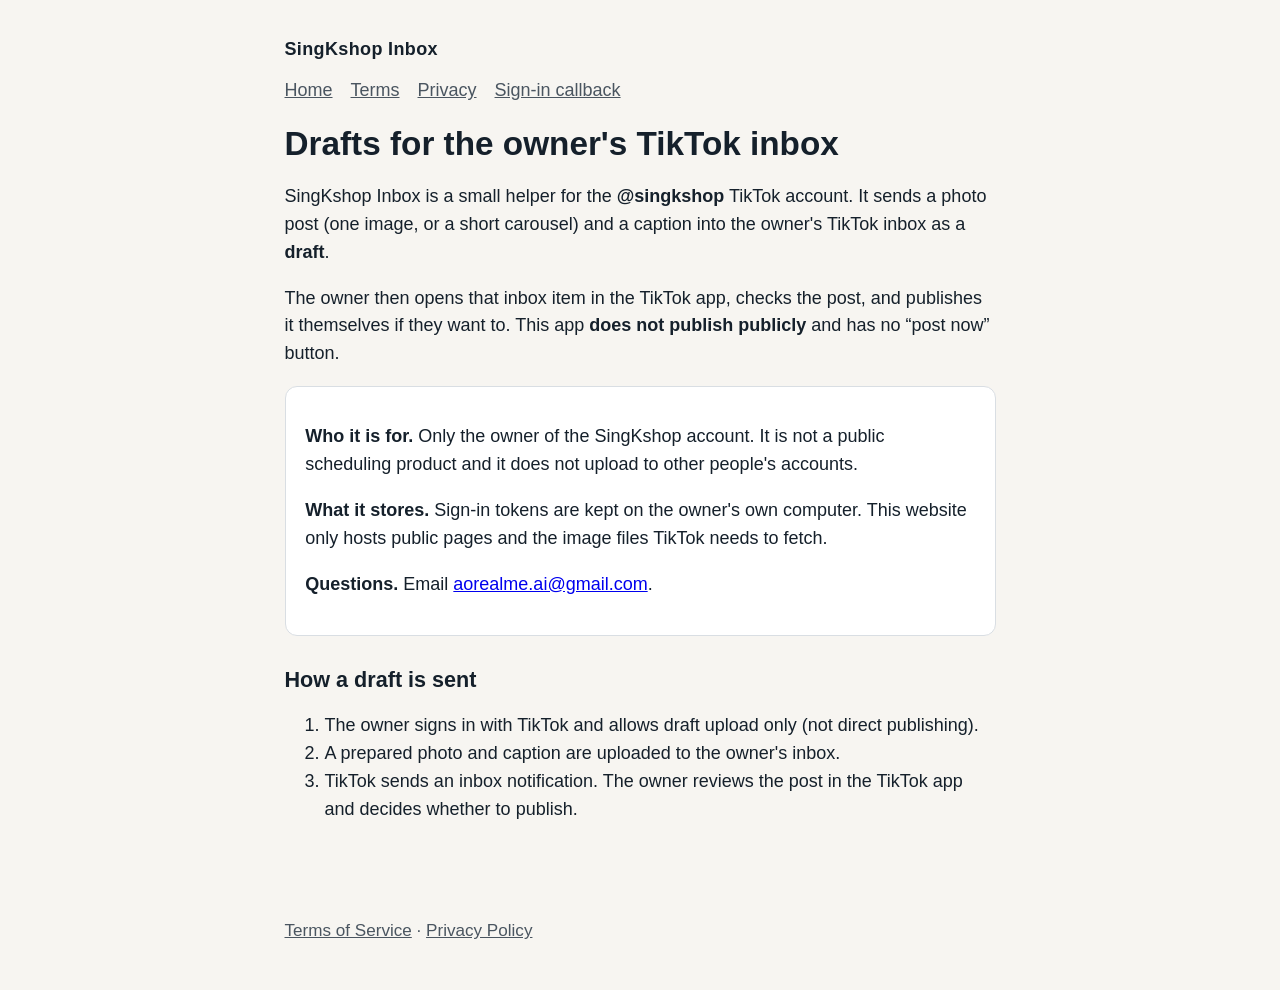
==== index.html @ 6dd03def "Initial site" ====
<!DOCTYPE html>
<html lang="en">
<head>
  <meta charset="utf-8">
  <meta name="viewport" content="width=device-width, initial-scale=1">
  <title>SingKshop Inbox</title>
  <link rel="stylesheet" href="style.css">
  <meta name="description" content="Sends photo drafts to the owner's own TikTok inbox for manual review. Does not publish posts.">
</head>
<body>
  <header>
    <a class="brand" href="index.html">SingKshop Inbox</a>
    <nav>
      <a href="index.html">Home</a>
      <a href="terms.html">Terms</a>
      <a href="privacy.html">Privacy</a>
      <a href="callback.html">Sign-in callback</a>
    </nav>
  </header>
  <main>
    <h1>Drafts for the owner's TikTok inbox</h1>
    <p>SingKshop Inbox is a small helper for the <strong>@singkshop</strong> TikTok account. It sends a photo post (one image, or a short carousel) and a caption into the owner's TikTok inbox as a <strong>draft</strong>.</p>
    <p>The owner then opens that inbox item in the TikTok app, checks the post, and publishes it themselves if they want to. This app <strong>does not publish publicly</strong> and has no “post now” button.</p>
    <div class="card">
      <p><strong>Who it is for.</strong> Only the owner of the SingKshop account. It is not a public scheduling product and it does not upload to other people's accounts.</p>
      <p><strong>What it stores.</strong> Sign-in tokens are kept on the owner's own computer. This website only hosts public pages and the image files TikTok needs to fetch.</p>
      <p><strong>Questions.</strong> Email <a href="mailto:aorealme.ai@gmail.com">aorealme.ai@gmail.com</a>.</p>
    </div>
    <h2>How a draft is sent</h2>
    <ol>
      <li>The owner signs in with TikTok and allows draft upload only (not direct publishing).</li>
      <li>A prepared photo and caption are uploaded to the owner's inbox.</li>
      <li>TikTok sends an inbox notification. The owner reviews the post in the TikTok app and decides whether to publish.</li>
    </ol>
  </main>
  <footer>
    <a href="terms.html">Terms of Service</a>
    ·
    <a href="privacy.html">Privacy Policy</a>
  </footer>
</body>
</html>
---- style.css ----
:root {
  color-scheme: light;
  --ink: #15202b;
  --muted: #4a5560;
  --line: #d9dee3;
  --bg: #f7f5f1;
  --card: #ffffff;
  --accent: #111111;
}
* { box-sizing: border-box; }
html, body {
  margin: 0;
  padding: 0;
  background: var(--bg);
  color: var(--ink);
  font: 18px/1.55 "Helvetica Neue", Helvetica, Arial, sans-serif;
}
header, main, footer {
  max-width: 42rem;
  margin: 0 auto;
  padding: 1.25rem 1.25rem;
}
header {
  padding-top: 2rem;
  padding-bottom: 0;
}
header a.brand {
  color: var(--ink);
  text-decoration: none;
  font-weight: 700;
  letter-spacing: 0.02em;
}
nav {
  margin-top: 0.75rem;
  display: flex;
  gap: 1rem;
  flex-wrap: wrap;
}
nav a { color: var(--muted); }
main { padding-top: 1rem; padding-bottom: 3rem; }
h1, h2 { line-height: 1.25; }
h1 { font-size: 1.85rem; margin: 0 0 0.75rem; }
h2 { font-size: 1.2rem; margin: 1.75rem 0 0.5rem; }
p, li { color: var(--ink); }
.muted, footer { color: var(--muted); font-size: 0.95rem; }
.card {
  background: var(--card);
  border: 1px solid var(--line);
  border-radius: 12px;
  padding: 1rem 1.1rem;
}
code, .code {
  font-family: ui-monospace, SFMono-Regular, Menlo, Consolas, monospace;
  font-size: 0.92em;
  word-break: break-all;
}
button, .copy {
  appearance: none;
  border: 1px solid var(--ink);
  background: var(--ink);
  color: #fff;
  border-radius: 8px;
  padding: 0.45rem 0.8rem;
  cursor: pointer;
  font: inherit;
}
footer { padding-bottom: 2.5rem; }
footer a { color: var(--muted); }
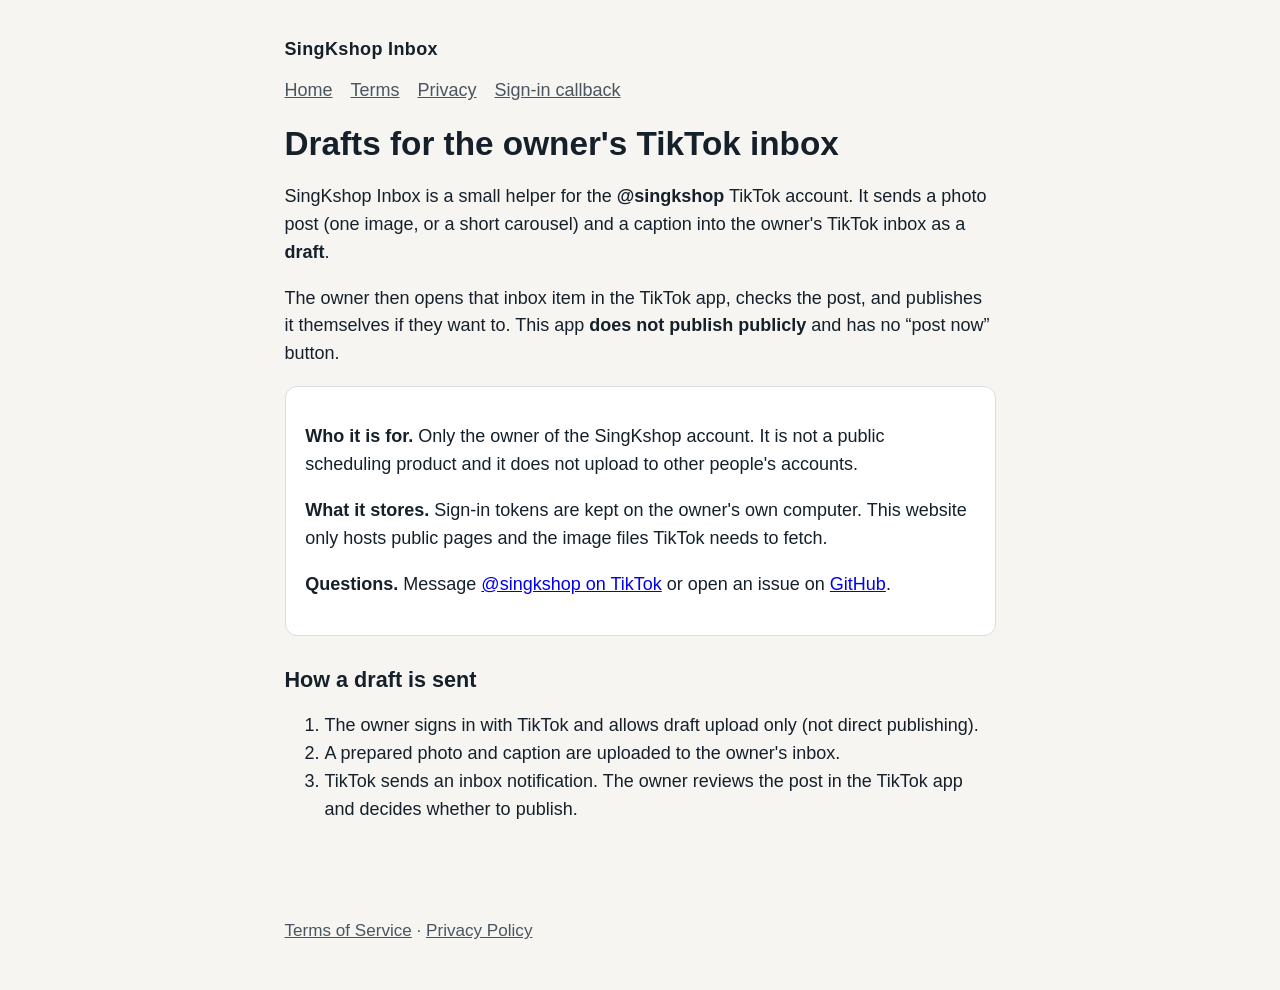
==== commit 739b4a34: "Remove email, add noindex" ====
--- a/index.html
+++ b/index.html
@@ -1,6 +1,7 @@
 <!DOCTYPE html>
 <html lang="en">
 <head>
+  <meta name="robots" content="noindex, nofollow, noarchive">
   <meta charset="utf-8">
   <meta name="viewport" content="width=device-width, initial-scale=1">
   <title>SingKshop Inbox</title>
@@ -24,7 +25,7 @@
     <div class="card">
       <p><strong>Who it is for.</strong> Only the owner of the SingKshop account. It is not a public scheduling product and it does not upload to other people's accounts.</p>
       <p><strong>What it stores.</strong> Sign-in tokens are kept on the owner's own computer. This website only hosts public pages and the image files TikTok needs to fetch.</p>
-      <p><strong>Questions.</strong> Email <a href="mailto:aorealme.ai@gmail.com">aorealme.ai@gmail.com</a>.</p>
+      <p><strong>Questions.</strong> Message <a href="https://www.tiktok.com/@singkshop">@singkshop on TikTok</a> or open an issue on <a href="https://github.com/aorealme-ai/singkshop-inbox/issues">GitHub</a>.</p>
     </div>
     <h2>How a draft is sent</h2>
     <ol>
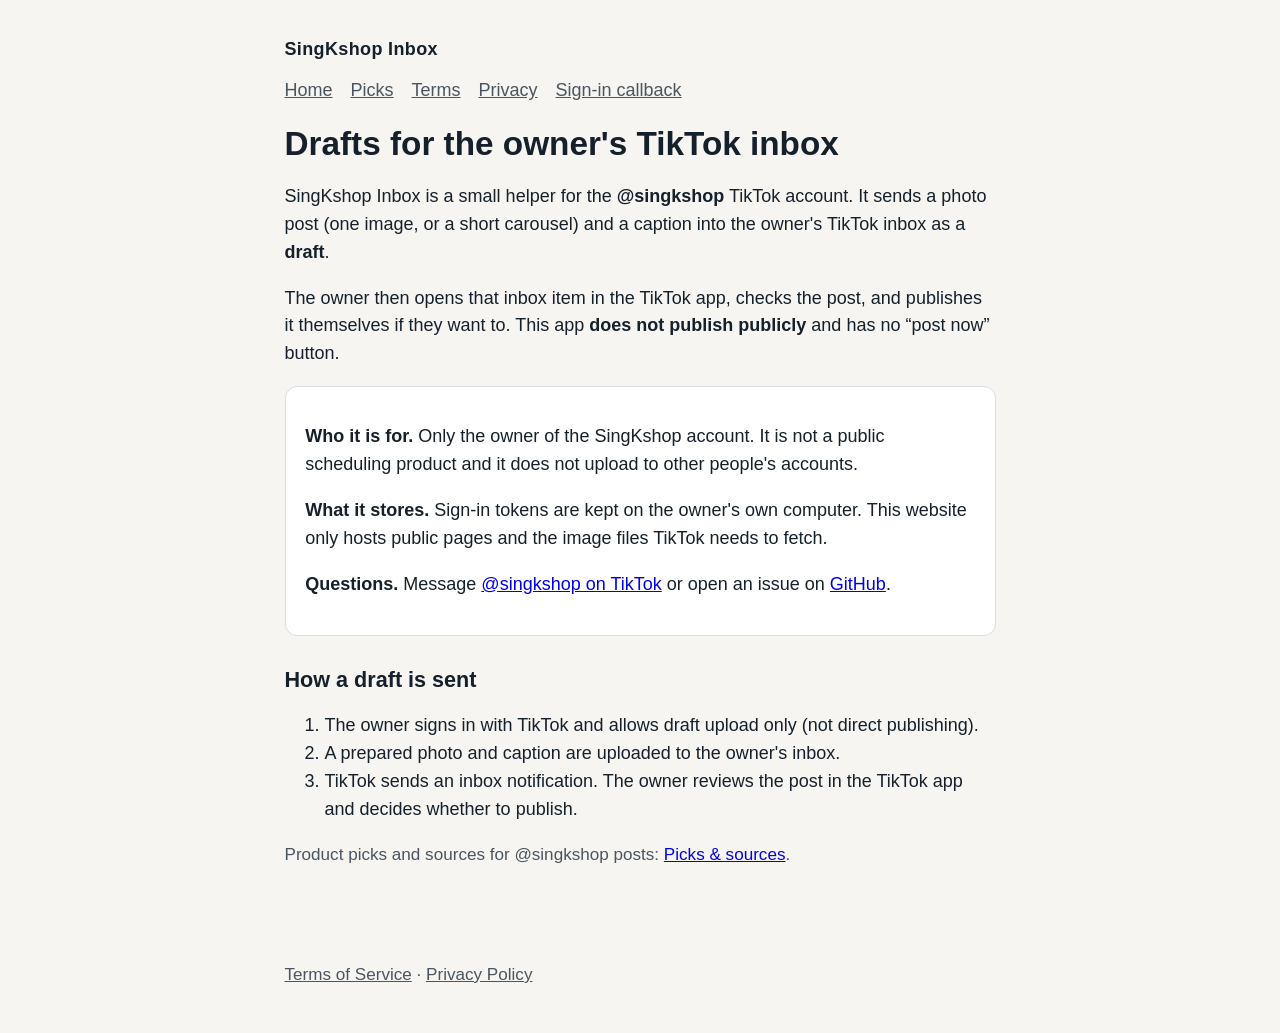
==== commit 05f5df85: "Add picks page (safe charger) and nav link" ====
--- a/index.html
+++ b/index.html
@@ -13,6 +13,7 @@
     <a class="brand" href="index.html">SingKshop Inbox</a>
     <nav>
       <a href="index.html">Home</a>
+      <a href="picks.html">Picks</a>
       <a href="terms.html">Terms</a>
       <a href="privacy.html">Privacy</a>
       <a href="callback.html">Sign-in callback</a>
@@ -33,6 +34,7 @@
       <li>A prepared photo and caption are uploaded to the owner's inbox.</li>
       <li>TikTok sends an inbox notification. The owner reviews the post in the TikTok app and decides whether to publish.</li>
     </ol>
+    <p class="muted">Product picks and sources for @singkshop posts: <a href="picks.html">Picks &amp; sources</a>.</p>
   </main>
   <footer>
     <a href="terms.html">Terms of Service</a>
--- a/style.css
+++ b/style.css
@@ -66,3 +66,21 @@
 }
 footer { padding-bottom: 2.5rem; }
 footer a { color: var(--muted); }
+
+h3 { font-size: 1.05rem; margin: 1.25rem 0 0.4rem; }
+.disclosure { margin: 1.25rem 0 1.75rem; }
+.pick { margin-top: 2rem; scroll-margin-top: 1rem; }
+.pick:target { outline: 2px solid var(--line); outline-offset: 8px; border-radius: 12px; }
+.why { margin-top: 0.35rem; }
+a.product {
+  display: inline-block;
+  border: 1px solid var(--ink);
+  background: var(--ink);
+  color: #fff;
+  border-radius: 8px;
+  padding: 0.45rem 0.8rem;
+  text-decoration: none;
+  font: inherit;
+}
+.sources { padding-left: 1.2rem; }
+.sources a { overflow-wrap: anywhere; }
